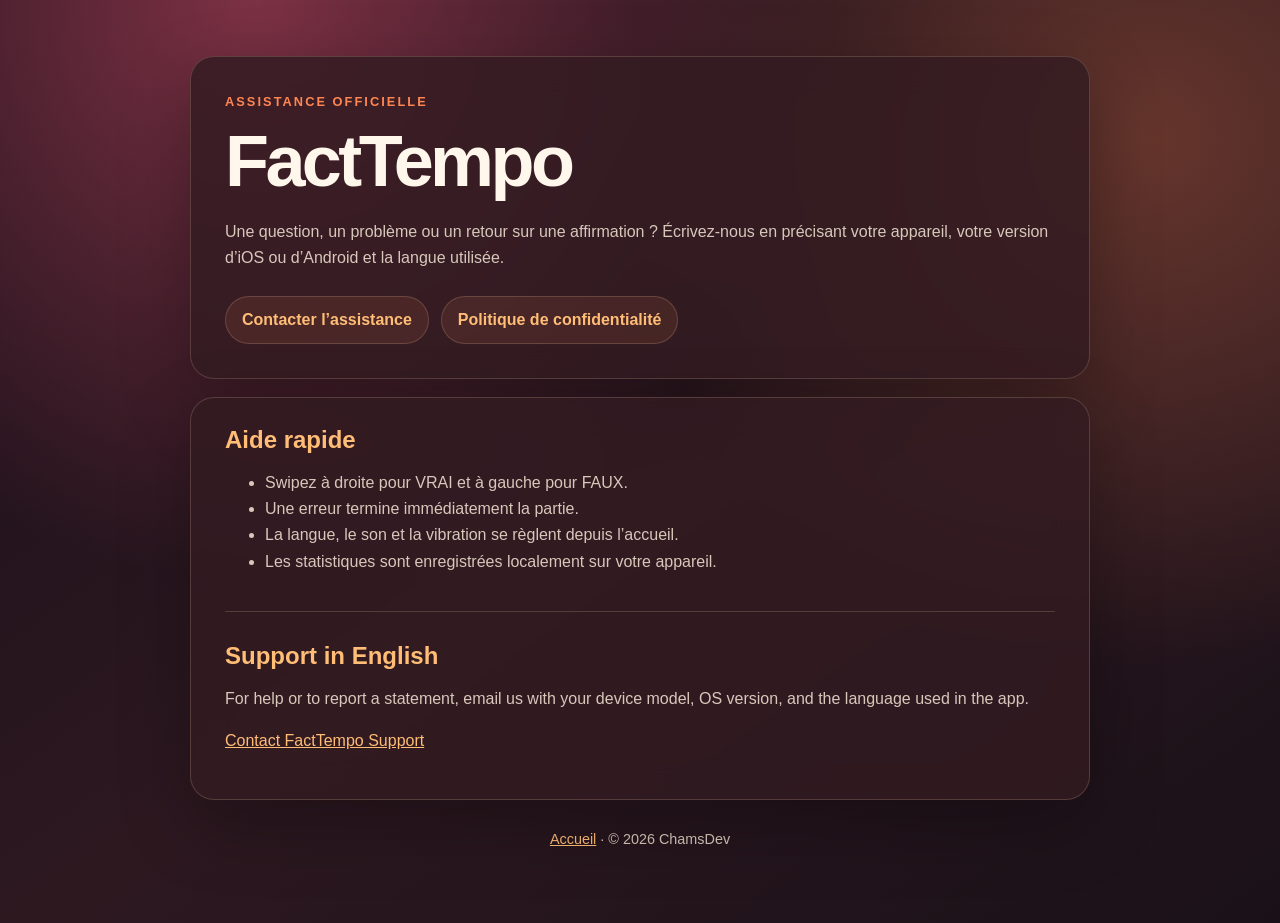
==== support.html @ de82e08e "Add FactTempo public support pages (#4)" ====
<!doctype html>
<html lang="fr">
  <head>
    <meta charset="utf-8">
    <meta name="viewport" content="width=device-width, initial-scale=1">
    <meta name="description" content="Assistance officielle de l’application FactTempo.">
    <title>Assistance FactTempo</title>
    <link rel="stylesheet" href="styles.css">
  </head>
  <body>
    <main>
      <header>
        <div class="eyebrow">Assistance officielle</div>
        <h1>FactTempo</h1>
        <p>Une question, un problème ou un retour sur une affirmation ? Écrivez-nous en précisant votre appareil, votre version d’iOS ou d’Android et la langue utilisée.</p>
        <nav class="links" aria-label="Contact et confidentialité">
          <a href="mailto:qwizia.games@gmail.com?subject=Assistance%20FactTempo">Contacter l’assistance</a>
          <a href="privacy.html">Politique de confidentialité</a>
        </nav>
      </header>

      <section>
        <h2>Aide rapide</h2>
        <ul>
          <li>Swipez à droite pour VRAI et à gauche pour FAUX.</li>
          <li>Une erreur termine immédiatement la partie.</li>
          <li>La langue, le son et la vibration se règlent depuis l’accueil.</li>
          <li>Les statistiques sont enregistrées localement sur votre appareil.</li>
        </ul>

        <div class="language" lang="en">
          <h2>Support in English</h2>
          <p>For help or to report a statement, email us with your device model, OS version, and the language used in the app.</p>
          <p><a href="mailto:qwizia.games@gmail.com?subject=FactTempo%20Support">Contact FactTempo Support</a></p>
        </div>
      </section>
      <footer><a href="index.html">Accueil</a> · © 2026 ChamsDev</footer>
    </main>
  </body>
</html>
---- styles.css ----
:root {
  color-scheme: dark;
  font-family: -apple-system, BlinkMacSystemFont, "Segoe UI", sans-serif;
  --ink: #fff7ec;
  --muted: #d8c8bb;
  --accent: #ff8652;
  --accent-soft: #ffbd76;
  --surface: rgba(50, 27, 34, 0.82);
  --line: rgba(255, 216, 176, 0.18);
}

* {
  box-sizing: border-box;
}

body {
  margin: 0;
  min-height: 100vh;
  color: var(--ink);
  background:
    radial-gradient(circle at 20% 0%, #7c3144 0, transparent 42%),
    radial-gradient(circle at 90% 15%, #65352c 0, transparent 38%),
    linear-gradient(145deg, #190f19, #2d1820 52%, #1a1118);
  line-height: 1.65;
}

main {
  width: min(900px, calc(100% - 32px));
  margin: 0 auto;
  padding: 56px 0 72px;
}

header,
section {
  border: 1px solid var(--line);
  border-radius: 24px;
  background: var(--surface);
  box-shadow: 0 24px 70px rgba(0, 0, 0, 0.28);
  backdrop-filter: blur(18px);
}

header {
  padding: 34px;
}

section {
  margin-top: 18px;
  padding: 28px 34px;
}

h1,
h2 {
  line-height: 1.15;
}

h1 {
  margin: 8px 0 12px;
  font-size: clamp(2.25rem, 8vw, 4.5rem);
  letter-spacing: -0.05em;
}

h2 {
  margin: 0 0 12px;
  color: var(--accent-soft);
}

p,
li {
  color: var(--muted);
}

a {
  color: var(--accent-soft);
}

.eyebrow {
  color: var(--accent);
  font-size: 0.8rem;
  font-weight: 800;
  letter-spacing: 0.16em;
  text-transform: uppercase;
}

.links {
  display: flex;
  flex-wrap: wrap;
  gap: 12px;
  margin-top: 24px;
}

.links a {
  display: inline-block;
  border: 1px solid var(--line);
  border-radius: 999px;
  padding: 10px 16px;
  background: rgba(255, 134, 82, 0.1);
  font-weight: 700;
  text-decoration: none;
}

.language {
  margin-top: 36px;
  padding-top: 30px;
  border-top: 1px solid var(--line);
}

footer {
  padding: 28px 6px 0;
  color: var(--muted);
  font-size: 0.9rem;
  text-align: center;
}

@media (max-width: 520px) {
  main {
    padding-top: 20px;
  }

  header,
  section {
    border-radius: 18px;
    padding: 24px;
  }
}
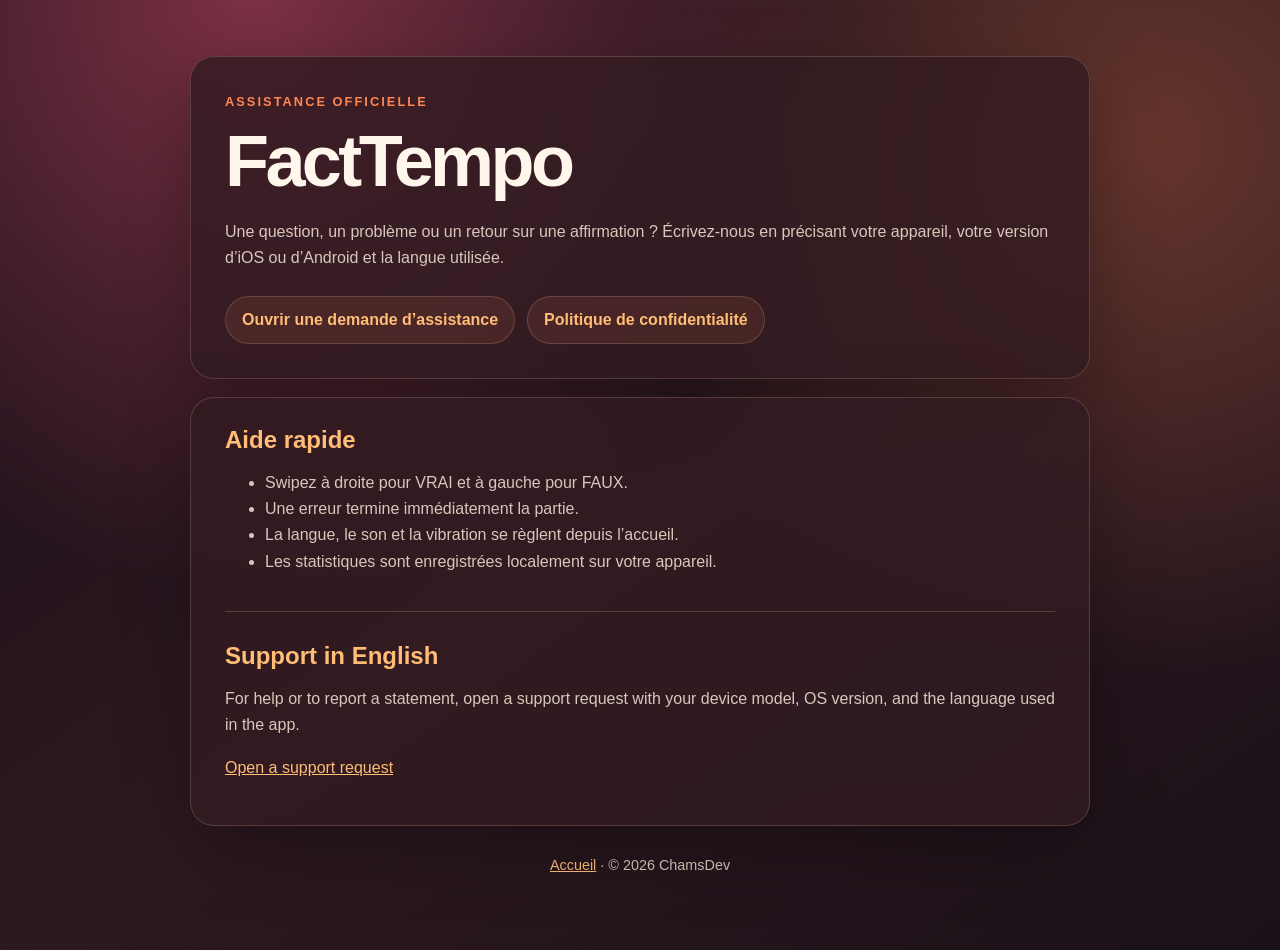
==== commit 04a8a984: "Complete FactTempo iOS signing and AdMob setup (#5)" ====
--- a/support.html
+++ b/support.html
@@ -14,7 +14,7 @@
         <h1>FactTempo</h1>
         <p>Une question, un problème ou un retour sur une affirmation ? Écrivez-nous en précisant votre appareil, votre version d’iOS ou d’Android et la langue utilisée.</p>
         <nav class="links" aria-label="Contact et confidentialité">
-          <a href="mailto:qwizia.games@gmail.com?subject=Assistance%20FactTempo">Contacter l’assistance</a>
+          <a href="https://github.com/qwizia/facttempo-support/issues/new">Ouvrir une demande d’assistance</a>
           <a href="privacy.html">Politique de confidentialité</a>
         </nav>
       </header>
@@ -30,8 +30,8 @@
 
         <div class="language" lang="en">
           <h2>Support in English</h2>
-          <p>For help or to report a statement, email us with your device model, OS version, and the language used in the app.</p>
-          <p><a href="mailto:qwizia.games@gmail.com?subject=FactTempo%20Support">Contact FactTempo Support</a></p>
+          <p>For help or to report a statement, open a support request with your device model, OS version, and the language used in the app.</p>
+          <p><a href="https://github.com/qwizia/facttempo-support/issues/new">Open a support request</a></p>
         </div>
       </section>
       <footer><a href="index.html">Accueil</a> · © 2026 ChamsDev</footer>
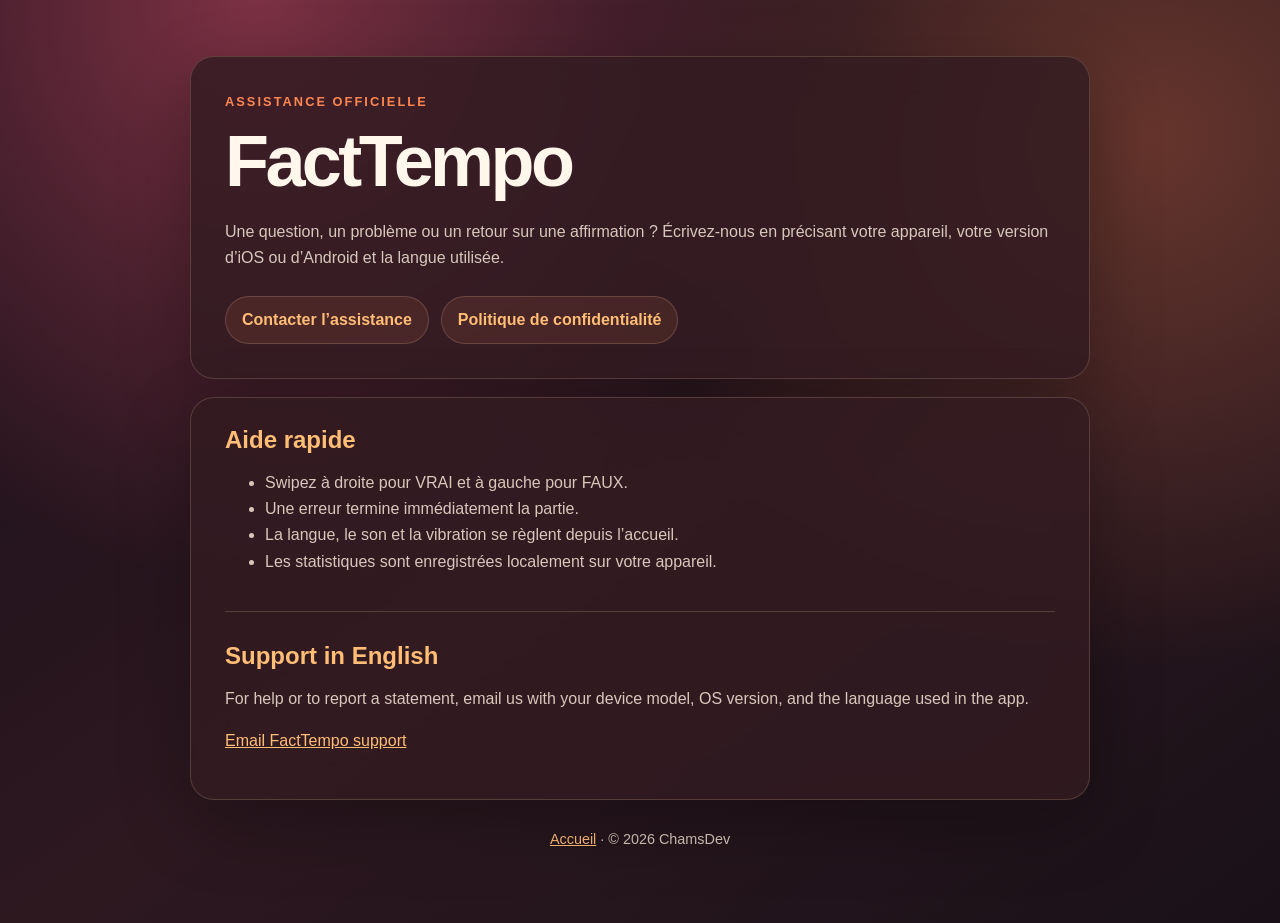
==== commit 4b57ad50: "Use Qwizia support email for FactTempo (#8)" ====
--- a/support.html
+++ b/support.html
@@ -14,7 +14,7 @@
         <h1>FactTempo</h1>
         <p>Une question, un problème ou un retour sur une affirmation ? Écrivez-nous en précisant votre appareil, votre version d’iOS ou d’Android et la langue utilisée.</p>
         <nav class="links" aria-label="Contact et confidentialité">
-          <a href="https://github.com/qwizia/facttempo-support/issues/new">Ouvrir une demande d’assistance</a>
+          <a href="mailto:qwizia.games@gmail.com?subject=Assistance%20FactTempo">Contacter l’assistance</a>
           <a href="privacy.html">Politique de confidentialité</a>
         </nav>
       </header>
@@ -30,8 +30,8 @@
 
         <div class="language" lang="en">
           <h2>Support in English</h2>
-          <p>For help or to report a statement, open a support request with your device model, OS version, and the language used in the app.</p>
-          <p><a href="https://github.com/qwizia/facttempo-support/issues/new">Open a support request</a></p>
+          <p>For help or to report a statement, email us with your device model, OS version, and the language used in the app.</p>
+          <p><a href="mailto:qwizia.games@gmail.com?subject=FactTempo%20Support">Email FactTempo support</a></p>
         </div>
       </section>
       <footer><a href="index.html">Accueil</a> · © 2026 ChamsDev</footer>
